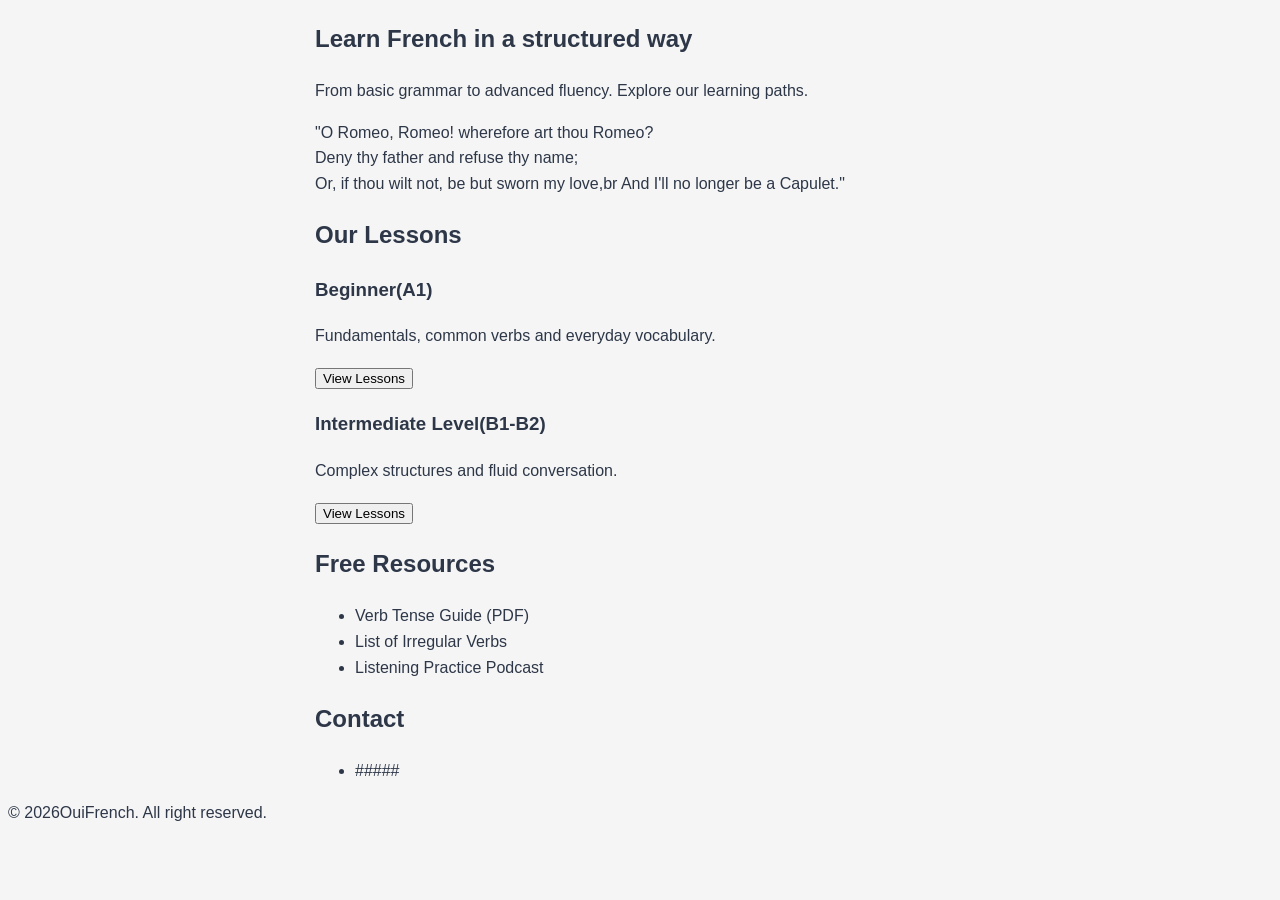
==== GUIA.html @ 7a706900 "Initial commit" ====
<!DOCTYPE html>
<html lang="en">
<head>
    <meta charset="UTF-8">
    <meta name="viewport" content="width=device-width, initial-scale=1.0">
    <title>OuiFrench</title>
    <link rel="stylesheet" href="Style.css">
</head>
<body>
    <main>
        <!-- Hero -->
        <section id="home">
            <h2>Learn French in a structured way</h2>
            <p>From basic grammar to advanced fluency. Explore our learning paths.</p>
        </section>
        <p>"O Romeo, Romeo! wherefore art thou Romeo?<br>
            Deny thy father and refuse thy name;<br>
            Or, if thou wilt not, be but sworn my love,br
            And I'll no longer be a Capulet."</p>

        <!-- Lessons -->
        <section id="lessons">
            <h2>Our Lessons</h2>
            <article>
                <h3>Beginner(A1)</h3>
                <p>Fundamentals, common verbs and everyday vocabulary.</p>
                <button>View Lessons</button>
            </article>
            <article>
                <h3>Intermediate Level(B1-B2)</h3>
                <p>Complex structures and fluid conversation.</p>
                <button>View Lessons</button>
            </article>
        </section>

        <!-- Extra  -->
        <aside id="resourses">
            <h2>Free Resources</h2>
            <ul>
                <li>Verb Tense Guide (PDF)</li>
                <li>List of Irregular Verbs</li>
                <li>Listening Practice Podcast</li>
            </ul>
        </aside>

         <!-- Conctact  -->
           <aside id="contact">
            <h2>Contact</h2>
            <ul>
                <li>#####</li>
            </ul>
        </aside>
    </main>

    <!-- Footer -->
    <footer>
        <p>&copy; 2026OuiFrench. All right reserved.</p>
    </footer>

</body>
</html>
---- Style.css ----
body{
    background-color:#F5F5F5;   /*WebColor*/
    color: #2D3748;             /*TextColor*/
    font-family: sans-serif;      /*TextFont*/
    line-height: 1.6;              /*LineSpace*/
}
main{
    max-width: 650px;             /*TextContainerWidth*/
    width: 100%;                  /*WidthAdaptation*/
    margin: 0 auto;               /*CenterMarginScreen*/
    padding: 0 20px;              /*GapScreenBorder*/
footer{
    max-width: 650px;             /*TextContainerWidth*/
    width: 100%;                  /*WidthAdaptation*/
    padding: 0 20px;              /*GapScreenBorder*/
}
}
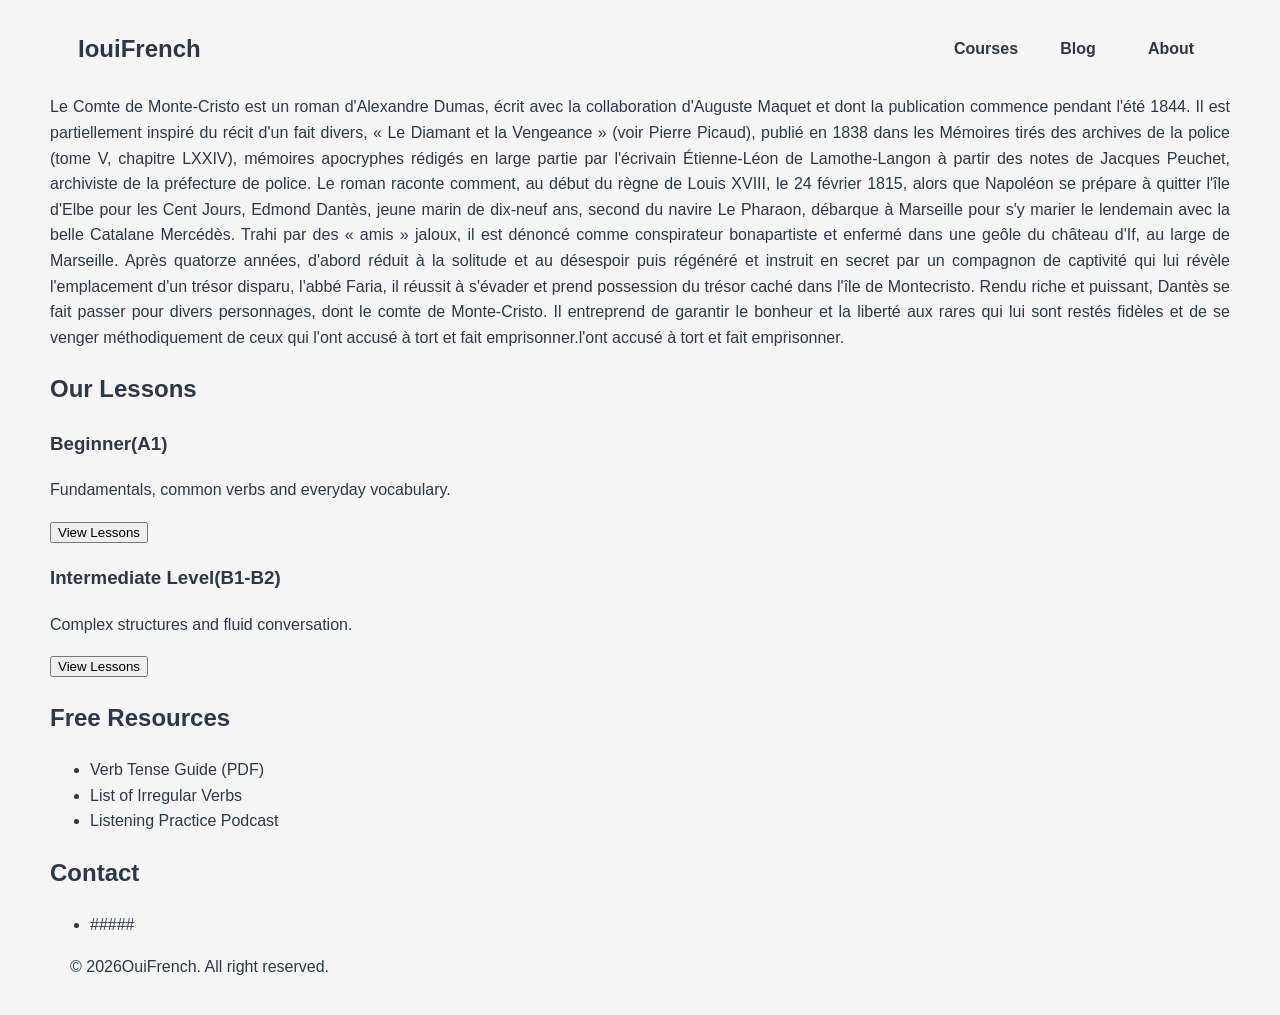
==== commit 4c1dc47e: "New elements New behaviours in elements and looks in the web page" ====
--- a/GUIA.html
+++ b/GUIA.html
@@ -6,17 +6,36 @@
     <title>OuiFrench</title>
     <link rel="stylesheet" href="Style.css">
 </head>
-<body>
+<body>    
     <main>
-        <!-- Hero -->
-        <section id="home">
-            <h2>Learn French in a structured way</h2>
-            <p>From basic grammar to advanced fluency. Explore our learning paths.</p>
+        <!-- Hero Topnav class, name and links -->
+        <div class="topnav">
+            <h2><a href="GUIA.html">IouiFrench</a></h2>
+         <!-- Topnav-links class, only links -->
+            <div class="topnav-links">
+                <a href="#">Courses</a>
+                <a href="#">Blog</a>
+                <a href="#">About</a>
+            </div>
+        </div>
+            
         </section>
-        <p>"O Romeo, Romeo! wherefore art thou Romeo?<br>
-            Deny thy father and refuse thy name;<br>
-            Or, if thou wilt not, be but sworn my love,br
-            And I'll no longer be a Capulet."</p>
+           <p>Le Comte de Monte-Cristo est un roman d'Alexandre Dumas, écrit avec la collaboration d'Auguste Maquet et dont
+            la publication commence pendant l'été 1844. Il est partiellement inspiré du récit d'un fait divers, « Le Diamant
+            et la Vengeance » (voir Pierre Picaud), publié en 1838 dans les Mémoires tirés des archives de la police (tome V,
+            chapitre LXXIV), mémoires apocryphes rédigés en large partie par l'écrivain Étienne-Léon de Lamothe-Langon à partir
+            des notes de Jacques Peuchet, archiviste de la préfecture de police.
+
+            Le roman raconte comment, au début du règne de Louis XVIII, le 24 février 1815, alors que Napoléon se prépare à
+            quitter l'île d'Elbe pour les Cent Jours, Edmond Dantès, jeune marin de dix-neuf ans, second du navire Le Pharaon,
+            débarque à Marseille pour s'y marier le lendemain avec la belle Catalane Mercédès. Trahi par des « amis » jaloux, il
+            est dénoncé comme conspirateur bonapartiste et enfermé dans une geôle du château d'If, au large de Marseille. Après
+            quatorze années, d'abord réduit à la solitude et au désespoir puis régénéré et instruit en secret par un compagnon de
+            captivité qui lui révèle l'emplacement d'un trésor disparu, l'abbé Faria, il réussit à s'évader et prend possession du
+            trésor caché dans l'île de Montecristo. Rendu riche et puissant, Dantès se fait passer pour divers personnages, dont le
+            comte de Monte-Cristo. Il entreprend de garantir le bonheur et la liberté aux rares qui lui sont restés fidèles et de se
+            venger méthodiquement de ceux qui l'ont accusé à tort et fait emprisonner.l'ont accusé à tort et fait emprisonner.</p>
+        </p>
 
         <!-- Lessons -->
         <section id="lessons">
--- a/Style.css
+++ b/Style.css
@@ -1,17 +1,112 @@
+/* MAIN MODIFICATION IN THE WHOLE WEB PAGE */
+*, ::before, ::after {
+    box-sizing: border-box;
+}
+
+/* ---------------------------------------------------------------------------------- */
+/* BASE CONFIGURATION FOR PC */
+/* Modification in topnav space*/
+.topnav {
+    display: flex;                  /* FlexContainer*/
+    justify-content: space-between; /* TitleRight,LinksLeft */
+    align-items: center;            /* AlignTextVertical */
+    flex-wrap: wrap;                /* AddNewLine */
+    gap: 10px;                      /* SapceBetweenRows */
+    padding: 10px 20px;             /* AddSpace-BordersText */
+}
+
+/* Modifaction in topnav h2 text "IouiFrench" */
+.topnav h2 {
+    margin: 0;                      /* CeroMargin */
+    font-size: 24px;                /* NewTextSize */
+}
+
+/* Modification in topnav h2 link text "IouiFrench", change color, decoration and cursor */
+.topnav h2 a {
+    color: #2D3748;               /* NewColor */
+    text-decoration: none;          /* RemoveDecorations */
+    cursor: pointer;               /* ChangeCursorStyle */
+    border-radius: 4px;            /* AddRadiousBox */
+    width: 78px;
+    text-align: center;
+    padding: 4px 8px;              /* AddPadding */
+    transition: all 0.3s ease;     /* TransitionIHover */
+}
+
+/* Modification in topnav h2 text "IouiFrench", make it hover*/
+.topnav h2 a:hover {
+    background-color:gold;
+}
+
+/* Modification in topnav-links */
+.topnav .topnav-links{
+    display: flex;                 /* FlexContainer*/
+    justify-content: space-around; /* SameSeparationTexts */
+    gap: 15px;                     /* SpaceBwtweenTexts */
+    align-items: center;           /* AlignTextVertical */
+    font-weight: bold;             /* BoldTextStyle */
+}
+
+/* Modification in topnav-links a */
+.topnav .topnav-links a{
+    color: #2D3748;              /* NewTextColor */
+    text-decoration: none;         /* RemoveDecorations */
+    cursor: pointer;               /* ChangeCursorStyle */
+    border-radius: 4px;            /* AddRadiousBox */
+    width: 78px;
+    text-align: center;
+    padding: 4px 8px;              /* AddPadding */
+    transition: all 0.3s ease;     /* TransitionIHover */
+}
+
+/* ---------------------------------------------------------------------------------- */
+/* BASE CONFIGURATION FOR MOBILE OR SMALL SCREENS */
+/* Modification in topnav-links, into a flex */
+@media (max-width: 480px) {
+    .topnav .topnav-links{
+        display: flex;                 /* FlexContainer*/
+        justify-content: space-around; /* SameSeparationTexts */
+        gap: 5px;                      /* SpaceBwtweenTexts */
+    }
+
+/* Modification topnav-links a texts, color, decorations and cursor */
+    .topnav .topnav-links a{
+        color: #2D3748;              /* NewTextColor */
+        text-align: center;
+        text-decoration: none;         /* RemoveDecorations */
+        padding: 4px 4px;              /* AddPadding */
+        cursor: pointer;               /* ChangeCursorStyle */
+    }
+}
+/* ---------------------------------------------------------------------------------- */
+
+/* Modification in .topnav-links a texts, make it hover*/
+.topnav .topnav-links a:hover{
+    display: flex;                 /* FlexContainer*/
+    justify-content: space-around; /* SameSeparationTexts */
+    gap: 40px;                     /* SpaceBwtweenTexts */
+    background-color: gold;      /* ChangeHoverColor */
+}
+
+/* ---------------------------------------------------------------------------------- */
+/* Modification in body content */
 body{
-    background-color:#F5F5F5;   /*WebColor*/
-    color: #2D3748;             /*TextColor*/
-    font-family: sans-serif;      /*TextFont*/
+    max-width: 1200px;
+    width: 100%;                   /*WidthAdaptation*/
+    margin: 0 auto;                /*CenterMarginScreen*/
+    padding: 20px 10px;            /* GapScreenBorder */
+    background-color:#F5F5F5;    /*WebColor*/
+    color: #2D3748;              /*TextColor*/
+    font-family: sans-serif;       /*TextFont*/
     line-height: 1.6;              /*LineSpace*/
+    text-align: justify;
 }
-main{
-    max-width: 650px;             /*TextContainerWidth*/
-    width: 100%;                  /*WidthAdaptation*/
-    margin: 0 auto;               /*CenterMarginScreen*/
-    padding: 0 20px;              /*GapScreenBorder*/
+
+/* ---------------------------------------------------------------------------------- */
+/* Modification in footer content */
 footer{
     max-width: 650px;             /*TextContainerWidth*/
     width: 100%;                  /*WidthAdaptation*/
     padding: 0 20px;              /*GapScreenBorder*/
 }
-}+/* ---------------------------------------------------------------------------------- */
